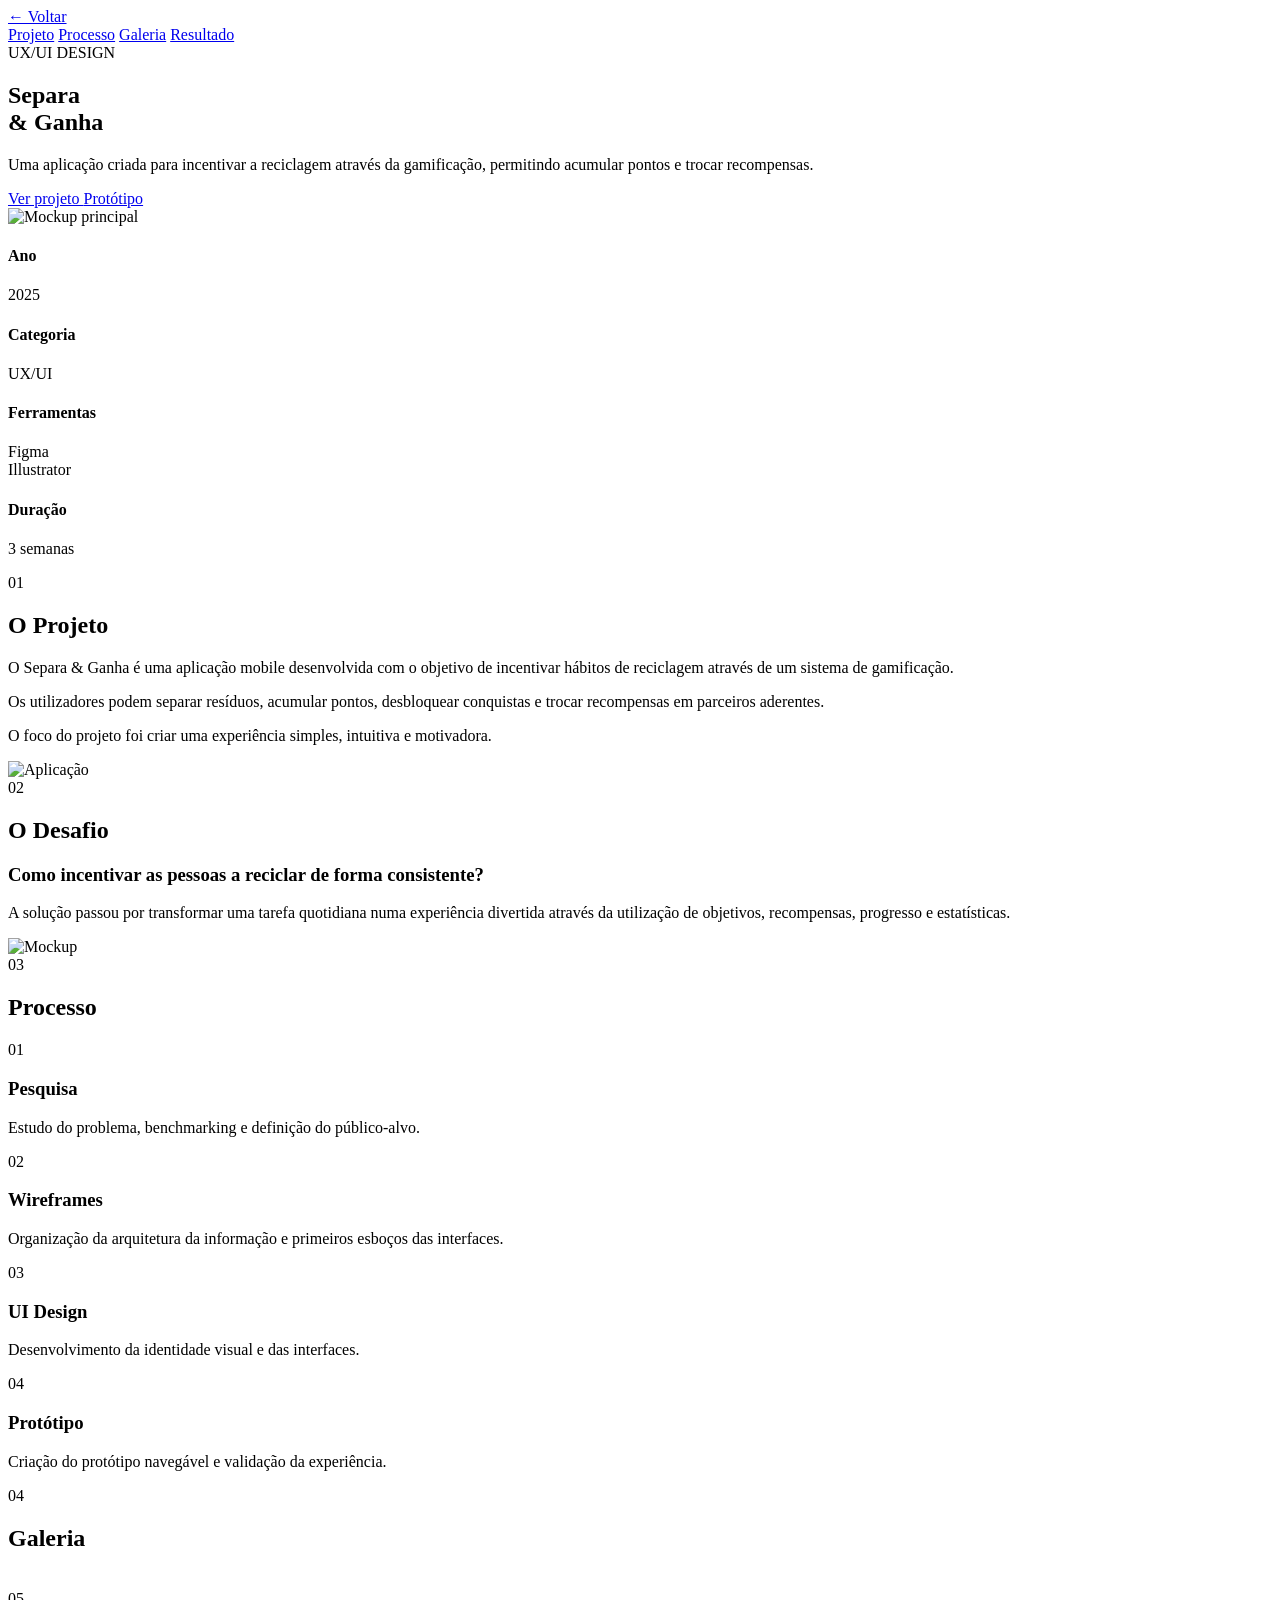
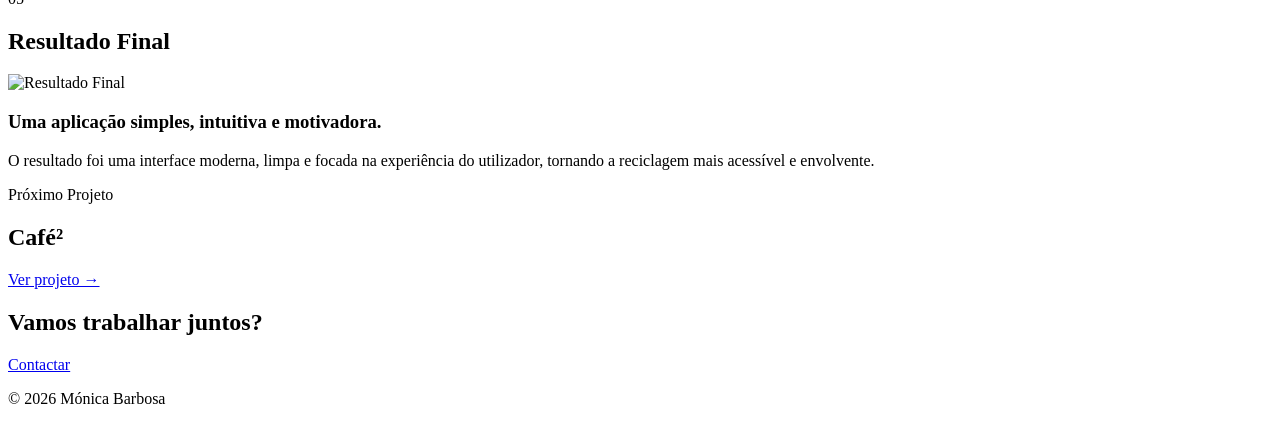
==== separa-ganha.html @ f86e3106 "Create separa-ganha.html" ====
<!DOCTYPE html>
<html lang="pt-PT">

<head>
    <meta charset="UTF-8">
    <meta name="viewport" content="width=device-width, initial-scale=1.0">

    <title>Separa & Ganha | Mónica Barbosa</title>

    <link rel="stylesheet" href="css/separa-ganha.css">

    <!-- Google Fonts -->
    <link rel="preconnect" href="https://fonts.googleapis.com">
    <link rel="preconnect" href="https://fonts.gstatic.com" crossorigin>

    <link href="https://fonts.googleapis.com/css2?family=Inter:wght@300;400;500;600;700;800&display=swap" rel="stylesheet">

</head>

<body>

    <!-- ===================== -->
    <!-- NAV -->
    <!-- ===================== -->

    <header class="navbar">

        <a href="index.html" class="back">
            ← Voltar
        </a>

        <nav>

            <a href="#overview">Projeto</a>

            <a href="#process">Processo</a>

            <a href="#gallery">Galeria</a>

            <a href="#result">Resultado</a>

        </nav>

    </header>



    <!-- ===================== -->
    <!-- HERO -->
    <!-- ===================== -->

    <section class="hero">

        <div class="hero-text">

            <span class="category">
                UX/UI DESIGN
            </span>

            <h1>

                Separa
                <br>
                & Ganha

            </h1>

            <p>

                Uma aplicação criada para incentivar a reciclagem através da
                gamificação, permitindo acumular pontos e trocar recompensas.

            </p>

            <div class="buttons">

                <a href="#gallery" class="primary">

                    Ver projeto

                </a>

                <a href="#" class="secondary">

                    Protótipo

                </a>

            </div>

        </div>


        <div class="hero-image">

            <img src="assets/img/mockup-hero.png" alt="Mockup principal">

        </div>

    </section>




    <!-- ===================== -->
    <!-- INFO -->
    <!-- ===================== -->

    <section class="project-info">

        <div>

            <h4>Ano</h4>

            <p>2025</p>

        </div>

        <div>

            <h4>Categoria</h4>

            <p>UX/UI</p>

        </div>

        <div>

            <h4>Ferramentas</h4>

            <p>

                Figma

                <br>

                Illustrator

            </p>

        </div>

        <div>

            <h4>Duração</h4>

            <p>

                3 semanas

            </p>

        </div>

    </section>




    <!-- ===================== -->
    <!-- OVERVIEW -->
    <!-- ===================== -->

    <section class="overview" id="overview">

        <div class="section-title">

            <span>01</span>

            <h2>O Projeto</h2>

        </div>

        <div class="overview-grid">

            <div>

                <p>

                    O Separa & Ganha é uma aplicação mobile desenvolvida com o objetivo
                    de incentivar hábitos de reciclagem através de um sistema de
                    gamificação.

                </p>

                <p>

                    Os utilizadores podem separar resíduos, acumular pontos,
                    desbloquear conquistas e trocar recompensas em parceiros
                    aderentes.

                </p>

                <p>

                    O foco do projeto foi criar uma experiência simples,
                    intuitiva e motivadora.

                </p>

            </div>

            <img src="assets/img/screen1.png" alt="Aplicação">

        </div>

    </section>




    <!-- ===================== -->
    <!-- DESAFIO -->
    <!-- ===================== -->

    <section class="challenge">

        <div class="section-title">

            <span>02</span>

            <h2>O Desafio</h2>

        </div>

        <div class="challenge-content">

            <h3>

                Como incentivar as pessoas a reciclar de forma consistente?

            </h3>

            <p>

                A solução passou por transformar uma tarefa quotidiana numa
                experiência divertida através da utilização de objetivos,
                recompensas, progresso e estatísticas.

            </p>

            <img src="assets/img/mockup2.png" alt="Mockup">

        </div>

    </section>





    <!-- ===================== -->
    <!-- PROCESS -->
    <!-- ===================== -->

    <section id="process" class="process">

        <div class="section-title">

            <span>03</span>

            <h2>Processo</h2>

        </div>

        <div class="timeline">

            <article>

                <span>01</span>

                <h3>Pesquisa</h3>

                <p>

                    Estudo do problema, benchmarking e definição do público-alvo.

                </p>

            </article>

            <article>

                <span>02</span>

                <h3>Wireframes</h3>

                <p>

                    Organização da arquitetura da informação e primeiros
                    esboços das interfaces.

                </p>

            </article>

            <article>

                <span>03</span>

                <h3>UI Design</h3>

                <p>

                    Desenvolvimento da identidade visual e das interfaces.

                </p>

            </article>

            <article>

                <span>04</span>

                <h3>Protótipo</h3>

                <p>

                    Criação do protótipo navegável e validação da experiência.

                </p>

            </article>

        </div>

    </section>





    <!-- ===================== -->
    <!-- GALLERY -->
    <!-- ===================== -->

    <section id="gallery" class="gallery">

        <div class="section-title">

            <span>04</span>

            <h2>Galeria</h2>

        </div>

        <div class="gallery-grid">

            <img src="assets/img/gallery1.jpg" alt="">

            <img src="assets/img/gallery2.jpg" alt="">

            <img src="assets/img/gallery3.jpg" alt="">

            <img src="assets/img/gallery4.jpg" alt="">

            <img src="assets/img/gallery5.jpg" alt="">

            <img src="assets/img/gallery6.jpg" alt="">

        </div>

    </section>





    <!-- ===================== -->
    <!-- RESULT -->
    <!-- ===================== -->

    <section id="result" class="result">

        <div class="section-title">

            <span>05</span>

            <h2>Resultado Final</h2>

        </div>

        <div class="result-content">

            <img src="assets/img/final-mockup.png" alt="Resultado Final">

            <div>

                <h3>

                    Uma aplicação simples,
                    intuitiva e motivadora.

                </h3>

                <p>

                    O resultado foi uma interface moderna, limpa e focada na
                    experiência do utilizador, tornando a reciclagem mais
                    acessível e envolvente.

                </p>

            </div>

        </div>

    </section>





    <!-- ===================== -->
    <!-- NEXT PROJECT -->
    <!-- ===================== -->

    <section class="next-project">

        <span>

            Próximo Projeto

        </span>

        <h2>

            Café²

        </h2>

        <a href="cafe2.html">

            Ver projeto →

        </a>

    </section>





    <!-- ===================== -->
    <!-- FOOTER -->
    <!-- ===================== -->

    <footer>

        <h2>

            Vamos trabalhar juntos?

        </h2>

        <a href="mailto:monicabarbosa.mdb@gmail.com">

            Contactar

        </a>

        <p>

            © 2026 Mónica Barbosa

        </p>

    </footer>


    <script src="js/separa-ganha.js"></script>

</body>

</html>
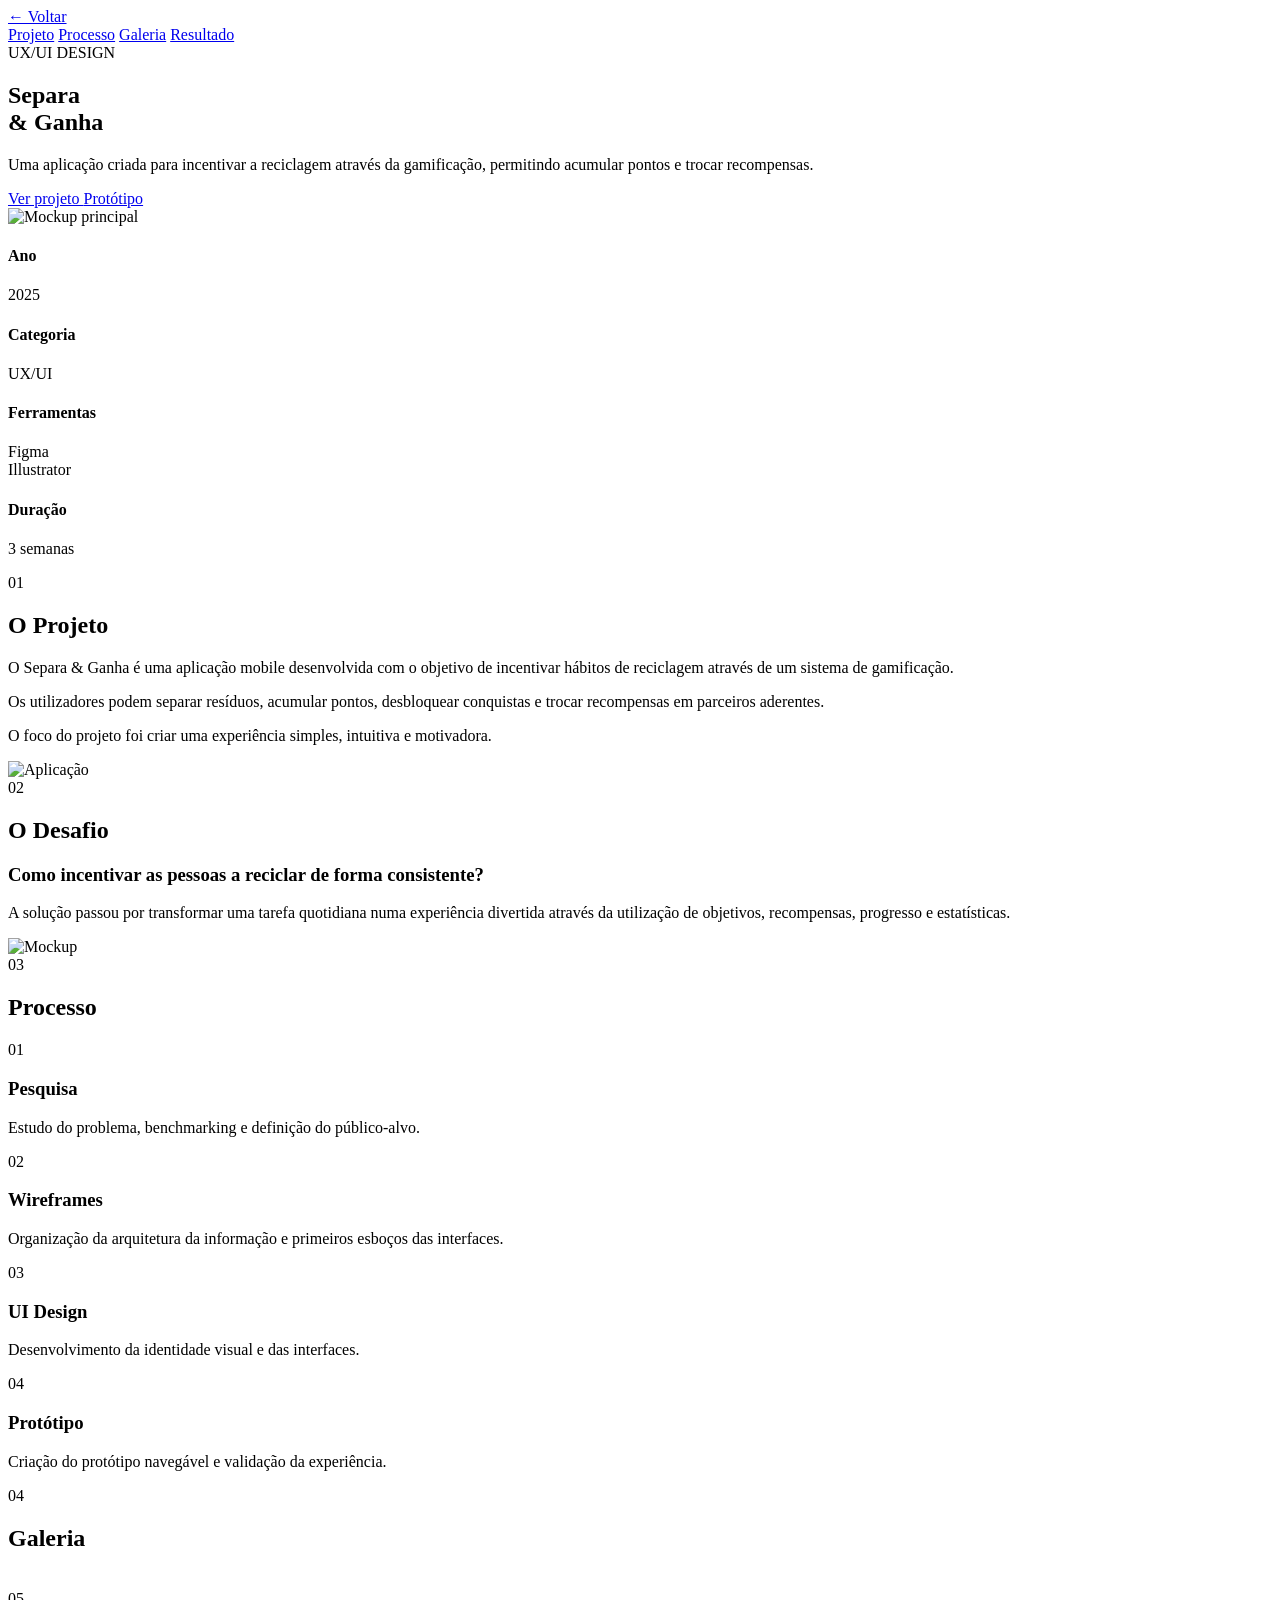
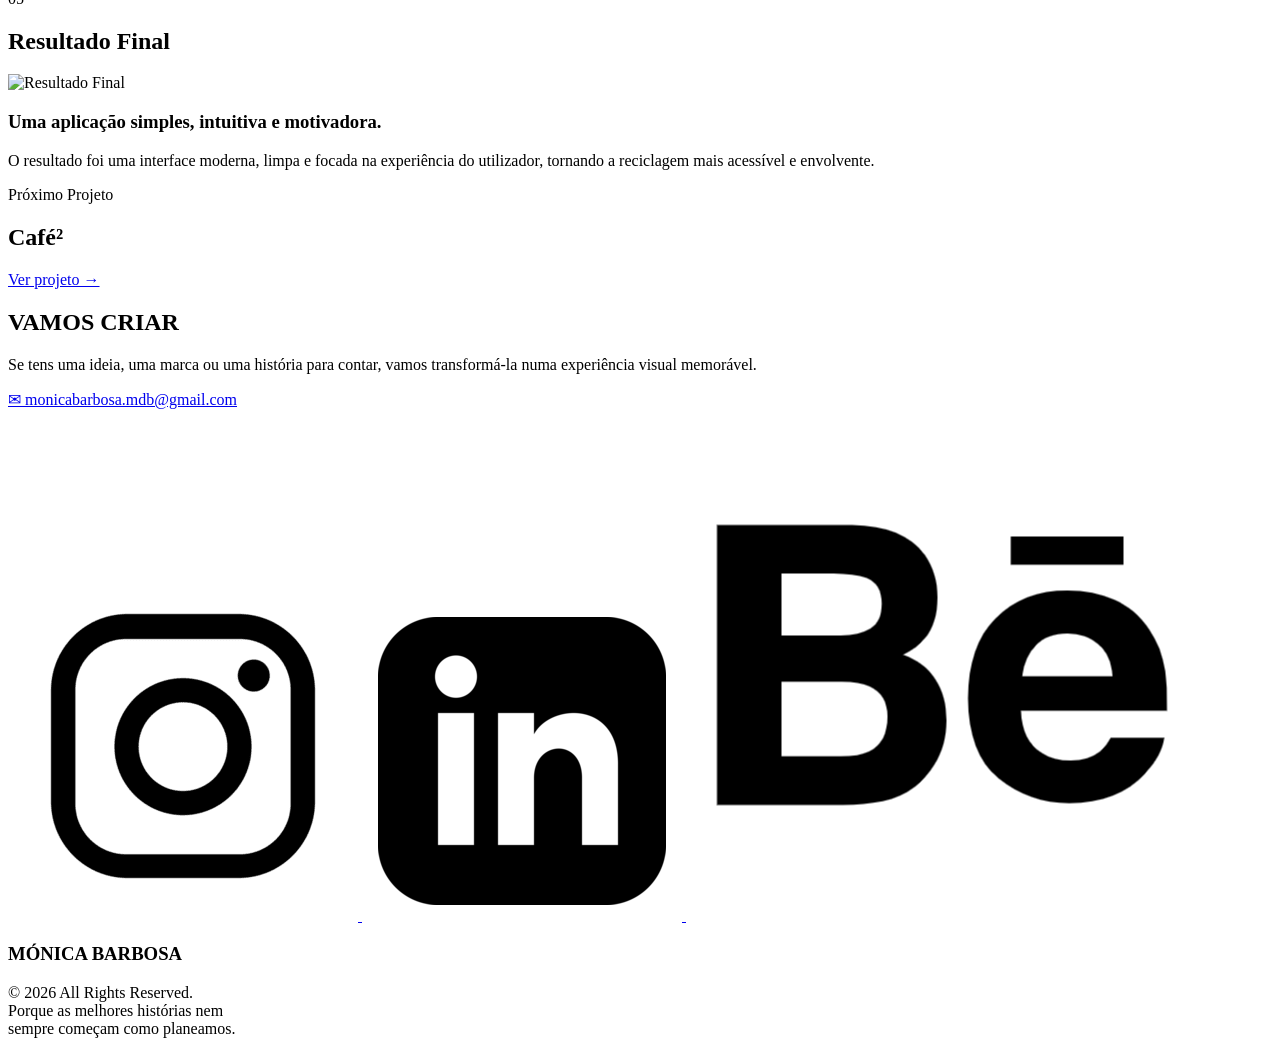
==== commit 8a155aa1: "Update separa-ganha.html" ====
--- a/separa-ganha.html
+++ b/separa-ganha.html
@@ -445,27 +445,60 @@
     <!-- FOOTER -->
     <!-- ===================== -->
 
-    <footer>
+    <footer class="contact-section" id="contact">
+
+    <div class="contact-left">
 
         <h2>
-
-            Vamos trabalhar juntos?
-
+            <span class="white-text">VAMOS</span>
+            <span class="pink-text">CRIAR</span>
         </h2>
 
-        <a href="mailto:monicabarbosa.mdb@gmail.com">
-
-            Contactar
-
+        <p>
+            Se tens uma ideia, uma marca ou uma história para contar, 
+          vamos transformá-la numa experiência visual memorável.
+        </p>
+
+        <a href="mailto:monicabarbosa.mdb@gmail.com" class="email-btn">
+            ✉ monicabarbosa.mdb@gmail.com
         </a>
 
-        <p>
-
-            © 2026 Mónica Barbosa
-
+    </div>
+
+
+    <div class="contact-right">
+
+        <div class="socials">
+
+          <a href="https://www.instagram.com/monicaduartebarbosa/" target="_blank">
+            <img src="imagem/instagram.webp" alt="Instagram">
+          </a>            
+          <a href="https://www.linkedin.com/in/m%C3%B3nica-barbosa-918014207/" target="_blank">
+            <img src="imagem/linkedin.png" alt="Linkedin">
+          </a>
+          <a href="https://www.behance.net/mnicabarbosa7" target="_blank">
+            <img src="imagem/behance.png" alt="Behance">
+          </a>
+
+        </div>
+
+        <div class="brand-footer">
+
+            <h3>MÓNICA BARBOSA</h3>
+
+        </div>
+
+        <p class="copyright">
+            © 2026 All Rights Reserved.
+            <br>
+            Porque as melhores histórias nem 
+          <br> sempre começam como planeamos.
         </p>
 
-    </footer>
+    </div>
+
+</footer>
+
 
 
     <script src="js/separa-ganha.js"></script>
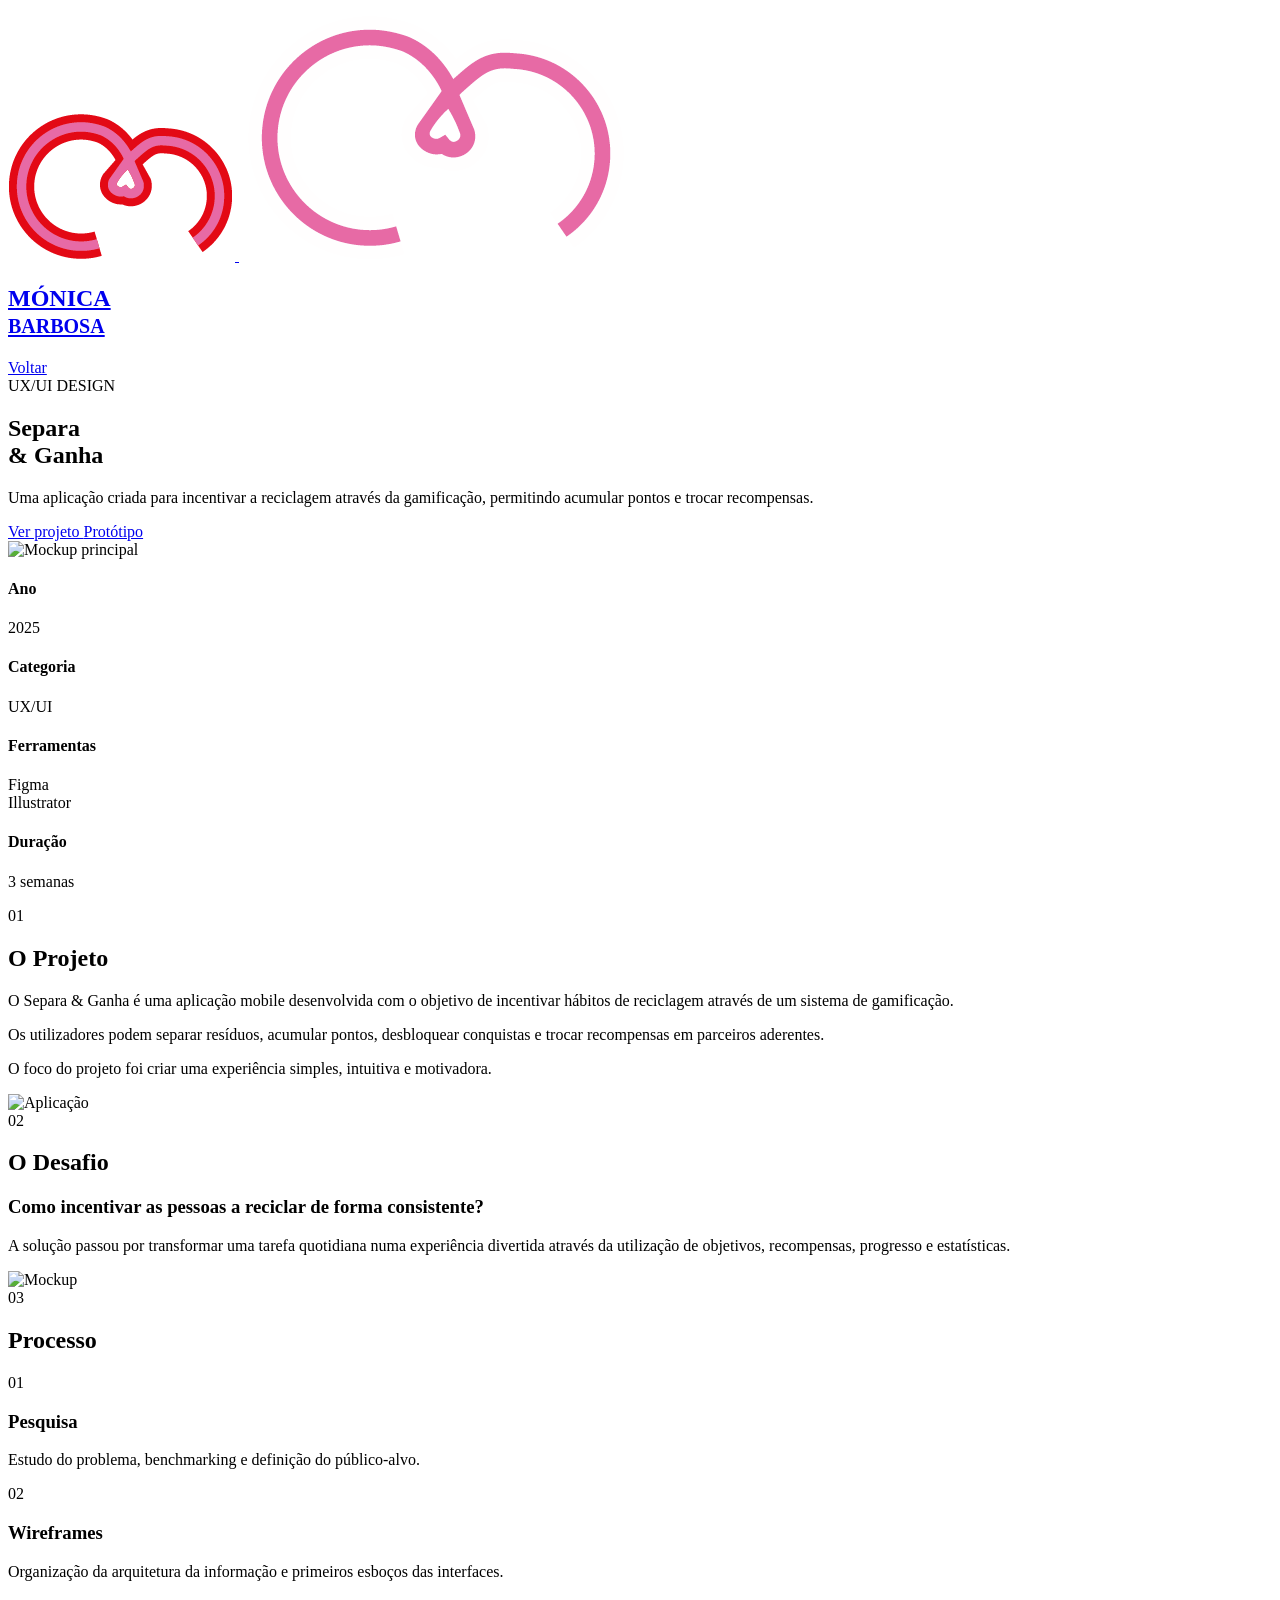
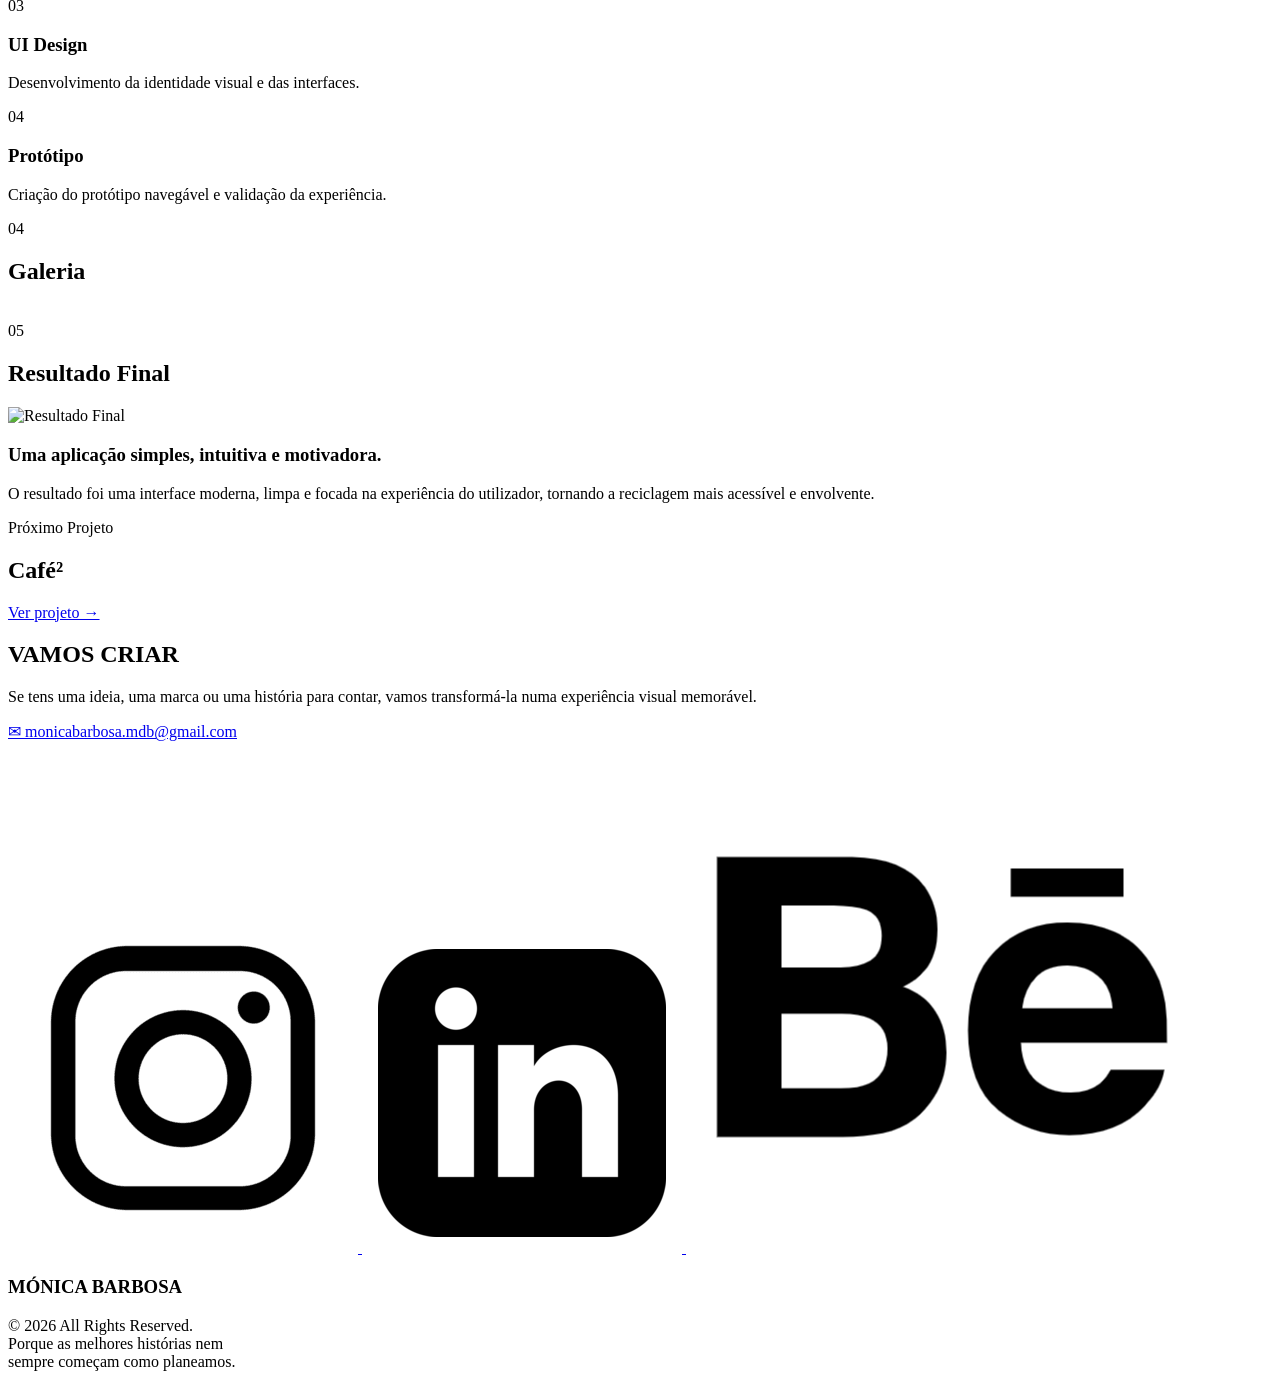
==== commit 68f31b29: "Update separa-ganha.html" ====
--- a/separa-ganha.html
+++ b/separa-ganha.html
@@ -23,25 +23,28 @@
     <!-- NAV -->
     <!-- ===================== -->
 
-    <header class="navbar">
-
-        <a href="index.html" class="back">
-            ← Voltar
-        </a>
-
-        <nav>
-
-            <a href="#overview">Projeto</a>
-
-            <a href="#process">Processo</a>
-
-            <a href="#gallery">Galeria</a>
-
-            <a href="#result">Resultado</a>
-
-        </nav>
-
-    </header>
+   <header class="glass">
+
+    <a href="index.html" class="logo">
+
+        <div class="logo-icon">
+            <img class="logo-normal" src="imagem/logo3.png" alt="Logo">
+            <img class="logo-white" src="imagem/logo branco1.png" alt="Logo">
+        </div>
+
+        <h2>
+            MÓNICA
+            <br>
+            <small>BARBOSA</small>
+        </h2>
+
+    </a>
+
+    <a href="index.html" class="back-btn">
+        Voltar
+    </a>
+
+</header>
 
 
 
